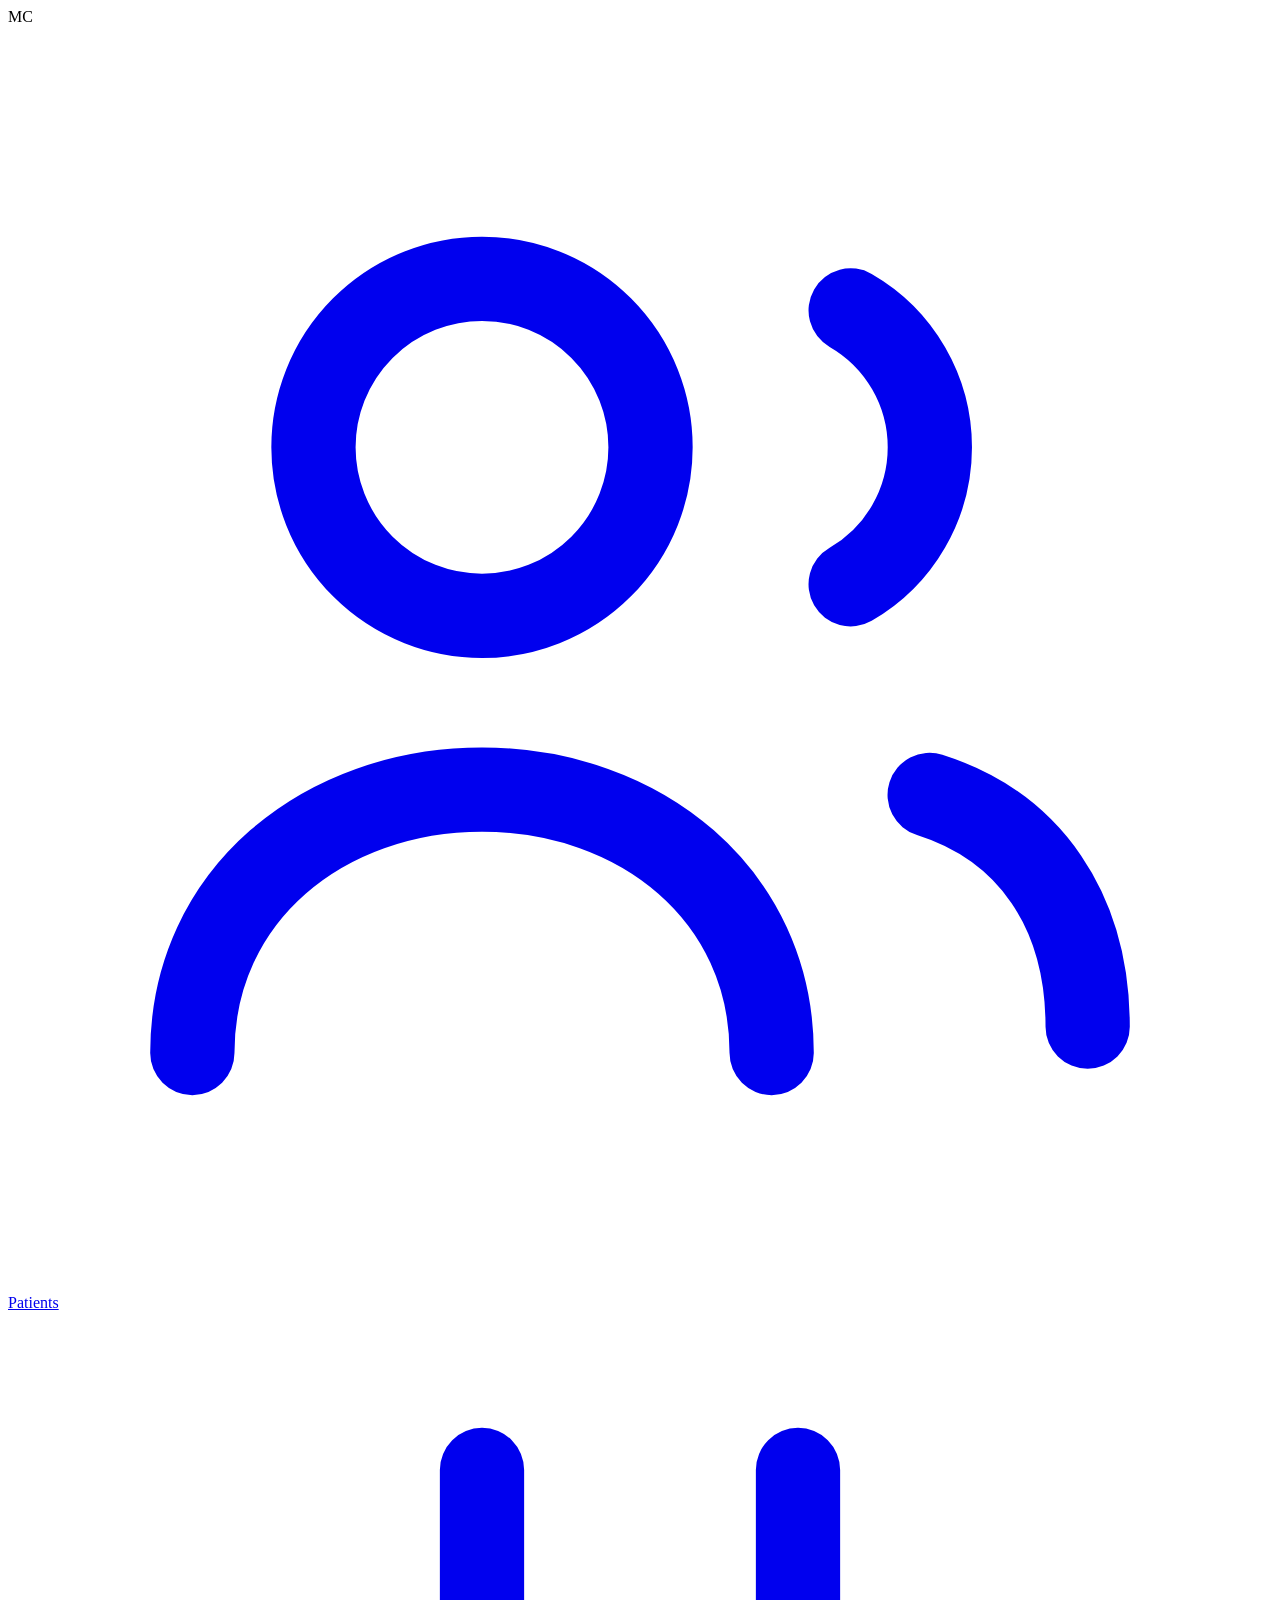
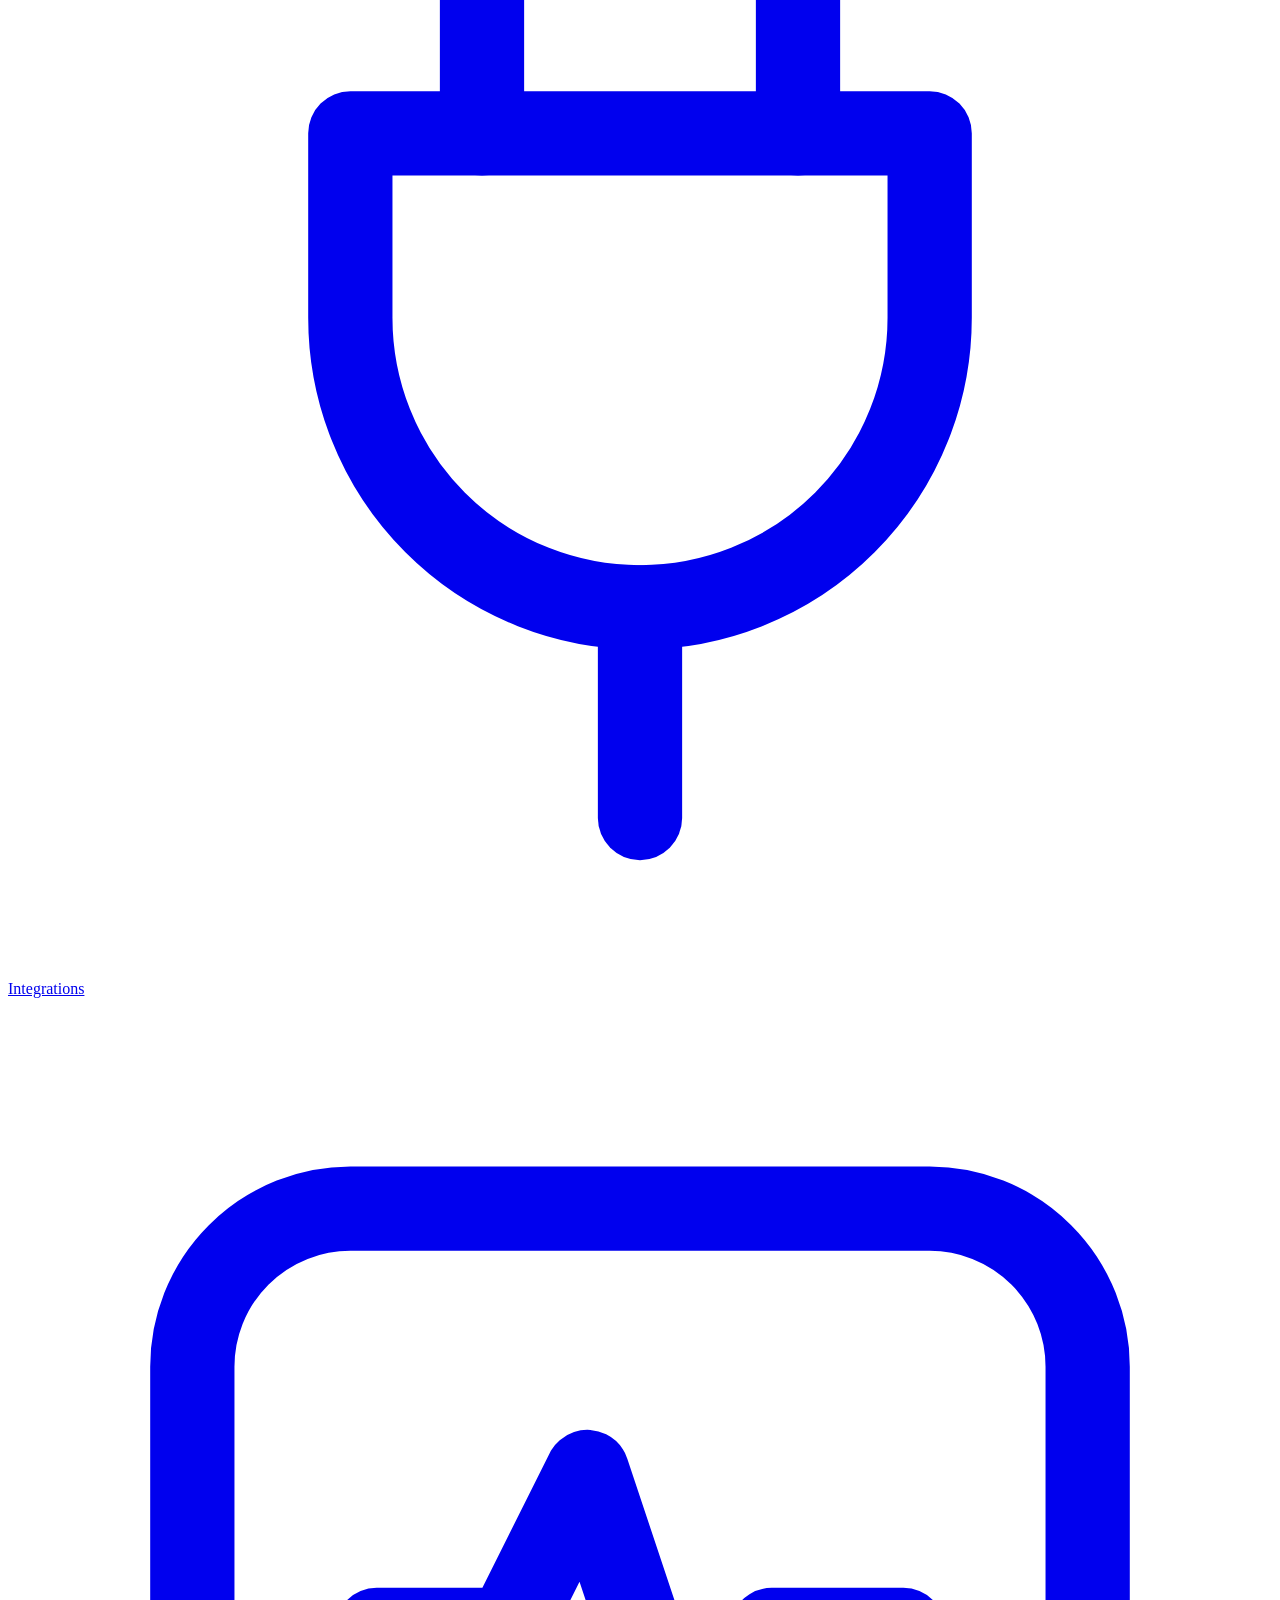
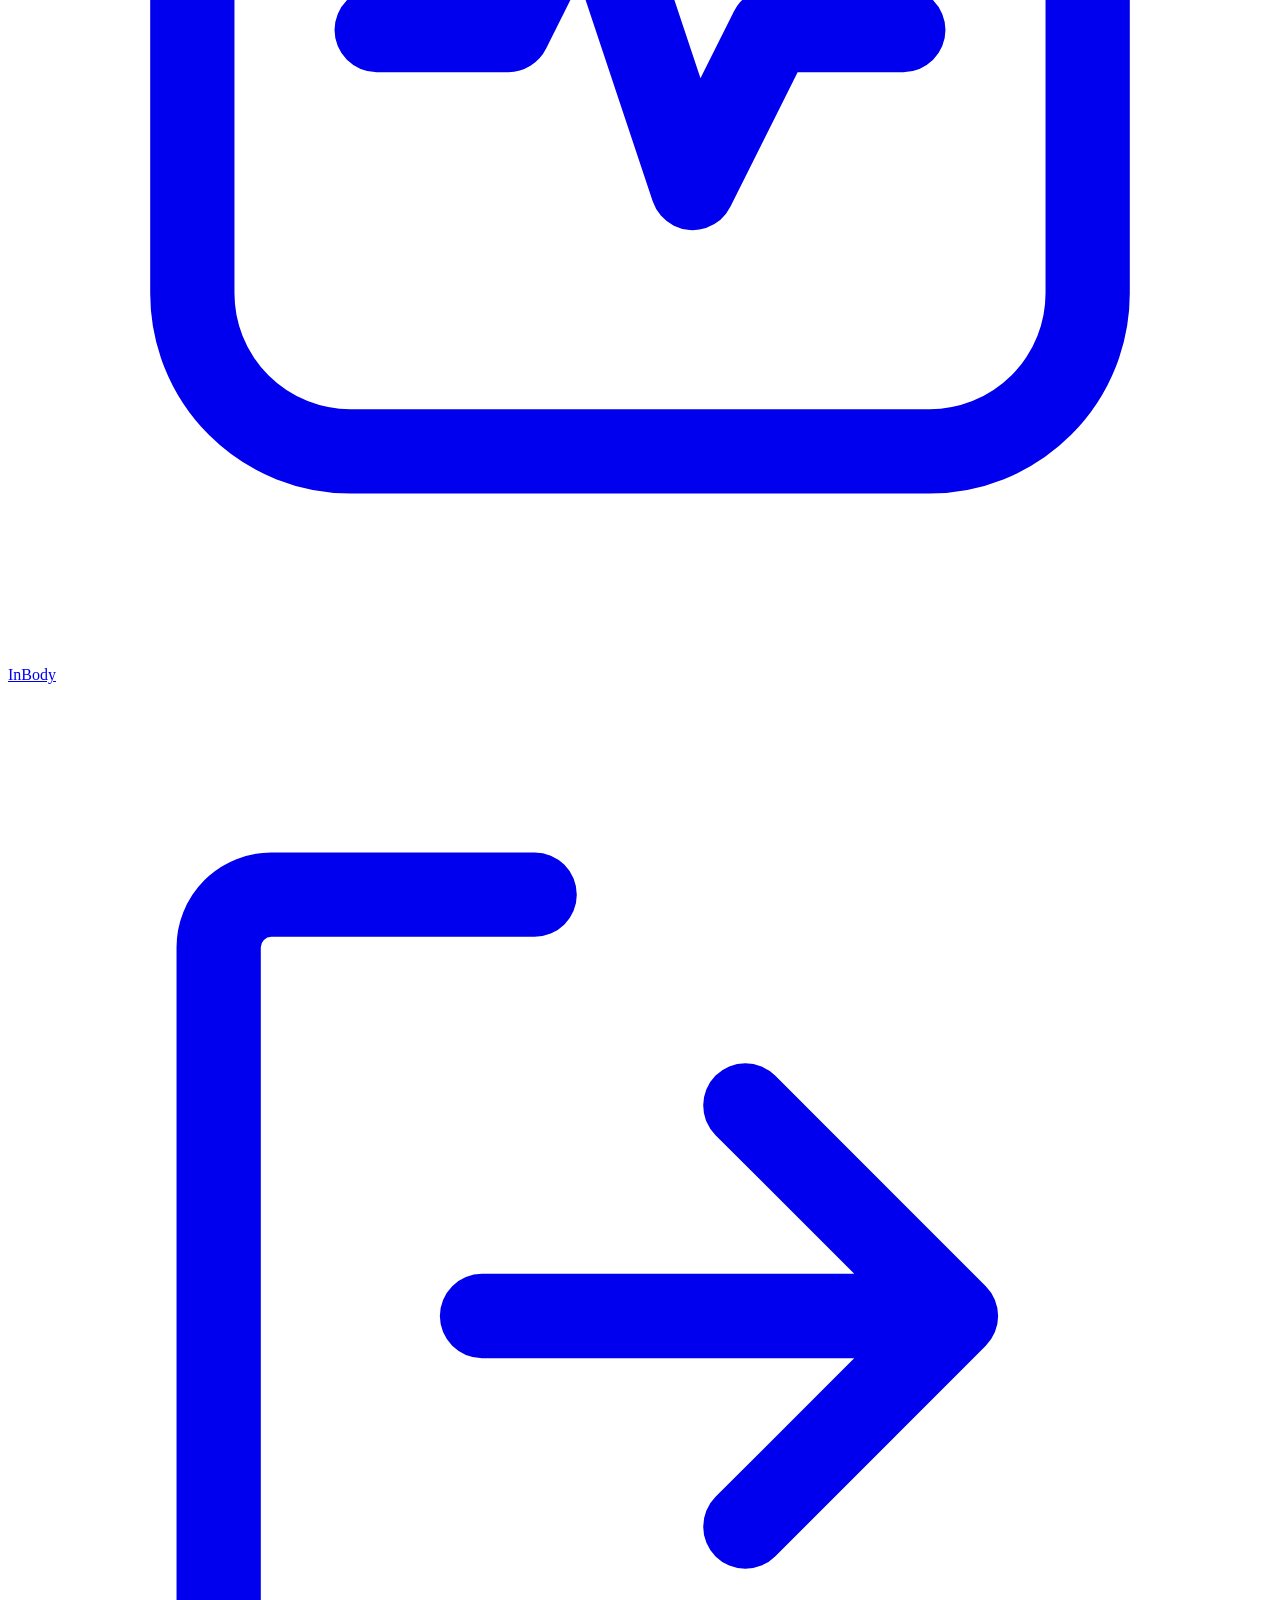
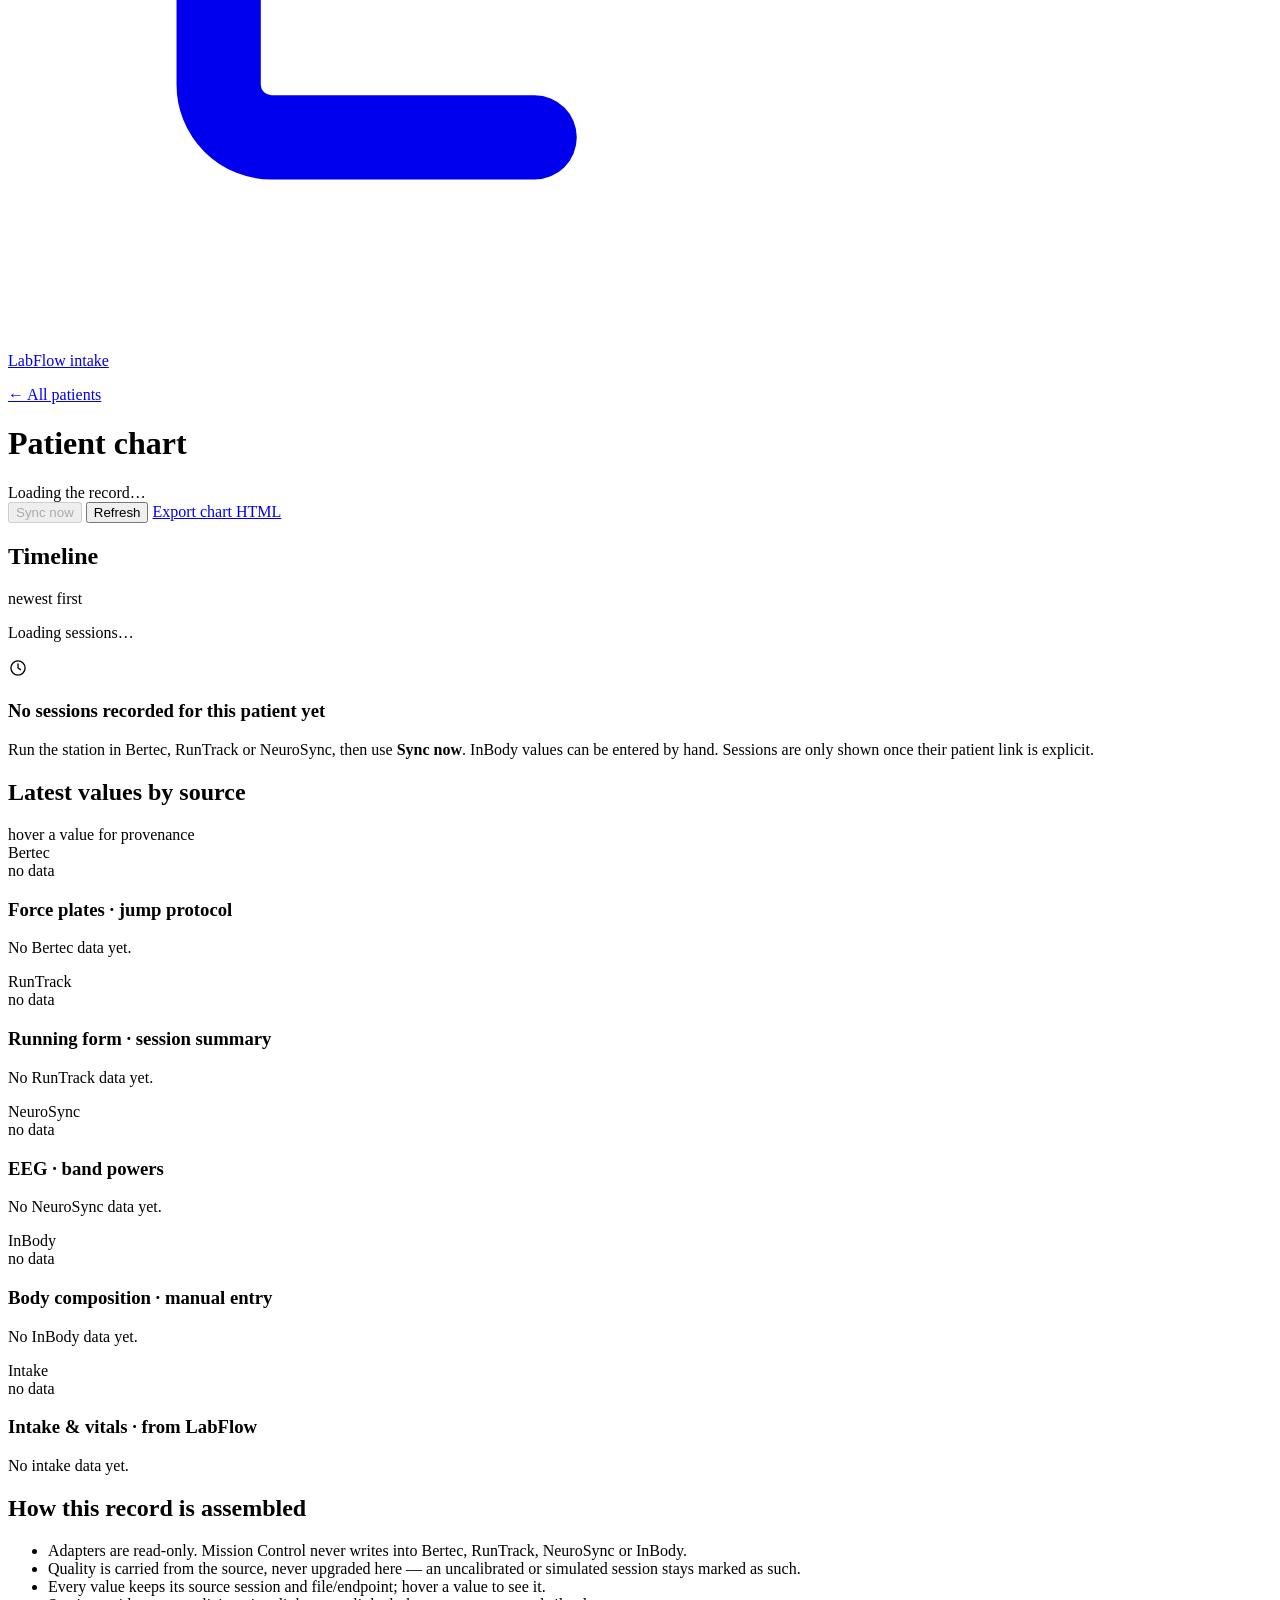
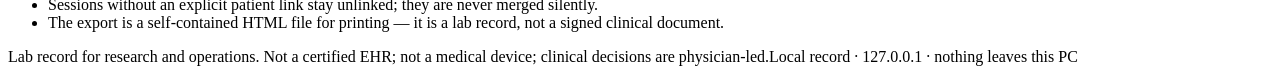
==== labflow/static/mc/patient.html @ cc4bf868 "feat(mc): master admin panel, lab record, API and adapters - mc/schema.py: canonical Observation, me" ====
<!doctype html>
<html lang="en">
<head>
<meta charset="utf-8">
<meta name="viewport" content="width=device-width, initial-scale=1">
<meta name="color-scheme" content="light">
<title>Patient chart — Mission Control</title>
<link rel="stylesheet" href="/static/mc/lab-ui/tokens.css">
<link rel="stylesheet" href="/static/mc/lab-ui/components.css">
<link rel="stylesheet" href="/static/mc/mc.css">
<script src="/static/mc/mc.js" defer></script>
</head>
<body class="lab-bg" data-page="patient">
<div class="shell">
  <nav class="rail" aria-label="Mission Control">
    <div class="brand" title="Mission Control">MC</div>
    <a href="/mc" data-nav title="Patients" aria-label="Patients">
      <svg viewBox="0 0 24 24" aria-hidden="true" fill="none" stroke="currentColor" stroke-width="1.6" stroke-linecap="round" stroke-linejoin="round">
        <circle cx="9" cy="8" r="3.2"></circle><path d="M3.5 19.5c0-3 2.5-5 5.5-5s5.5 2 5.5 5"></path>
        <path d="M16 5.4a3 3 0 0 1 0 5.2M17.5 14.6c1.9.6 3 2.2 3 4.4"></path>
      </svg>
      <span class="lbl">Patients</span>
    </a>
    <a href="/mc/integrations" data-nav title="Integrations" aria-label="Integrations">
      <svg viewBox="0 0 24 24" aria-hidden="true" fill="none" stroke="currentColor" stroke-width="1.6" stroke-linecap="round" stroke-linejoin="round">
        <path d="M9 3v5M15 3v5"></path>
        <path d="M6.5 8h11v3.5a5.5 5.5 0 0 1-11 0V8Z"></path>
        <path d="M12 17v4"></path>
      </svg>
      <span class="lbl">Integrations</span>
    </a>
    <a href="/mc/inbody" data-nav title="InBody manual entry" aria-label="InBody manual entry">
      <svg viewBox="0 0 24 24" aria-hidden="true" fill="none" stroke="currentColor" stroke-width="1.6" stroke-linecap="round" stroke-linejoin="round">
        <rect x="3.5" y="4" width="17" height="16" rx="3"></rect>
        <path d="M7 12h2.5l1.5-3 2 6 1.5-3H17"></path>
      </svg>
      <span class="lbl">InBody</span>
    </a>
    <span class="spacer"></span>
    <a href="/" title="LabFlow intake" aria-label="LabFlow intake">
      <svg viewBox="0 0 24 24" aria-hidden="true" fill="none" stroke="currentColor" stroke-width="1.6" stroke-linecap="round" stroke-linejoin="round">
        <path d="M10 4H5a1 1 0 0 0-1 1v14a1 1 0 0 0 1 1h5"></path>
        <path d="M14 8l4 4-4 4M18 12H9"></path>
      </svg>
      <span class="lbl">LabFlow intake</span>
    </a>
  </nav>

  <main class="main stack">
    <header class="topbar mc-head">
      <div class="titles">
        <p class="small"><a href="/mc">&larr; All patients</a></p>
        <h1 id="chart-name">Patient chart</h1>
        <div class="meta" id="chart-meta">
          <span class="muted">Loading the record&hellip;</span>
        </div>
      </div>
      <div class="tools mc-tools">
        <button id="sync-patient" class="btn" type="button" disabled>Sync now</button>
        <button id="refresh-chart" class="btn" type="button">Refresh</button>
        <a id="export-chart" class="btn primary" href="#" role="button">Export chart HTML</a>
      </div>
    </header>

    <div id="page-notice" class="notice-stack" role="status"></div>

    <section class="card" aria-labelledby="timeline-title">
      <header>
        <h2 id="timeline-title">Timeline</h2>
        <div class="right"><span class="muted small">newest first</span></div>
      </header>
      <p id="chart-stamp" class="muted small">Loading sessions&hellip;</p>
      <ol id="timeline" class="timeline"></ol>
      <div id="timeline-empty" class="empty">
        <div class="icon" aria-hidden="true">
          <svg viewBox="0 0 24 24" width="20" height="20" fill="none" stroke="currentColor" stroke-width="1.6" stroke-linecap="round" stroke-linejoin="round">
            <path d="M12 7v5l3 2"></path><circle cx="12" cy="12" r="8.5"></circle>
          </svg>
        </div>
        <h3>No sessions recorded for this patient yet</h3>
        <p>Run the station in Bertec, RunTrack or NeuroSync, then use <strong>Sync now</strong>. InBody values can be entered by hand. Sessions are only shown once their patient link is explicit.</p>
      </div>
    </section>

    <section aria-labelledby="sources-title">
      <div class="section-head">
        <h2 id="sources-title">Latest values by source</h2>
        <span class="spacer"></span>
        <span class="muted small">hover a value for provenance</span>
      </div>
      <div class="source-grid">
        <section class="card source-card" data-source-card="bertec" aria-labelledby="card-bertec">
          <header>
            <div class="head-left"><span class="src-tag"><i class="dot src-bertec" aria-hidden="true"></i>Bertec</span></div>
            <div class="right"><span class="badge plain" data-role="quality">no data</span></div>
          </header>
          <h3 id="card-bertec" class="card-kicker small muted">Force plates &middot; jump protocol</h3>
          <div class="metric-list" data-role="metrics"><p class="muted small">No Bertec data yet.</p></div>
          <p class="analysis small" data-role="analysis" hidden></p>
          <div class="ai-note" data-role="ai" hidden></div>
          <div class="card-foot" data-role="foot"></div>
        </section>

        <section class="card source-card" data-source-card="runtrack" aria-labelledby="card-runtrack">
          <header>
            <div class="head-left"><span class="src-tag"><i class="dot src-runtrack" aria-hidden="true"></i>RunTrack</span></div>
            <div class="right"><span class="badge plain" data-role="quality">no data</span></div>
          </header>
          <h3 id="card-runtrack" class="card-kicker small muted">Running form &middot; session summary</h3>
          <div class="metric-list" data-role="metrics"><p class="muted small">No RunTrack data yet.</p></div>
          <p class="analysis small" data-role="analysis" hidden></p>
          <div class="ai-note" data-role="ai" hidden></div>
          <div class="card-foot" data-role="foot"></div>
        </section>

        <section class="card source-card" data-source-card="neurosync" aria-labelledby="card-neurosync">
          <header>
            <div class="head-left"><span class="src-tag"><i class="dot src-neurosync" aria-hidden="true"></i>NeuroSync</span></div>
            <div class="right"><span class="badge plain" data-role="quality">no data</span></div>
          </header>
          <h3 id="card-neurosync" class="card-kicker small muted">EEG &middot; band powers</h3>
          <div class="metric-list" data-role="metrics"><p class="muted small">No NeuroSync data yet.</p></div>
          <p class="analysis small" data-role="analysis" hidden></p>
          <div class="ai-note" data-role="ai" hidden></div>
          <div class="card-foot" data-role="foot"></div>
        </section>

        <section class="card source-card" data-source-card="inbody" aria-labelledby="card-inbody">
          <header>
            <div class="head-left"><span class="src-tag"><i class="dot src-inbody" aria-hidden="true"></i>InBody</span></div>
            <div class="right"><span class="badge plain" data-role="quality">no data</span></div>
          </header>
          <h3 id="card-inbody" class="card-kicker small muted">Body composition &middot; manual entry</h3>
          <div class="metric-list" data-role="metrics"><p class="muted small">No InBody data yet.</p></div>
          <p class="analysis small" data-role="analysis" hidden></p>
          <div class="ai-note" data-role="ai" hidden></div>
          <div class="card-foot" data-role="foot"></div>
        </section>

        <section class="card source-card" data-source-card="intake" aria-labelledby="card-intake">
          <header>
            <div class="head-left"><span class="src-tag"><i class="dot src-intake" aria-hidden="true"></i>Intake</span></div>
            <div class="right"><span class="badge plain" data-role="quality">no data</span></div>
          </header>
          <h3 id="card-intake" class="card-kicker small muted">Intake &amp; vitals &middot; from LabFlow</h3>
          <div class="metric-list" data-role="metrics"><p class="muted small">No intake data yet.</p></div>
          <p class="analysis small" data-role="analysis" hidden></p>
          <div class="ai-note" data-role="ai" hidden></div>
          <div class="card-foot" data-role="foot"></div>
        </section>
      </div>
    </section>

    <section class="card quiet" aria-labelledby="assembly-title">
      <header><h2 id="assembly-title">How this record is assembled</h2></header>
      <ul class="bullets small muted">
        <li>Adapters are read-only. Mission Control never writes into Bertec, RunTrack, NeuroSync or InBody.</li>
        <li>Quality is carried from the source, never upgraded here &mdash; an uncalibrated or simulated session stays marked as such.</li>
        <li>Every value keeps its source session and file/endpoint; hover a value to see it.</li>
        <li>Sessions without an explicit patient link stay unlinked; they are never merged silently.</li>
        <li>The export is a self-contained HTML file for printing &mdash; it is a lab record, not a signed clinical document.</li>
      </ul>
    </section>

    <p class="page-foot">Lab record for research and operations. Not a certified EHR; not a medical device; clinical decisions are physician-led.<span class="stamp">Local record &middot; 127.0.0.1 &middot; nothing leaves this PC</span></p>
  </main>
</div>
</body>
</html>
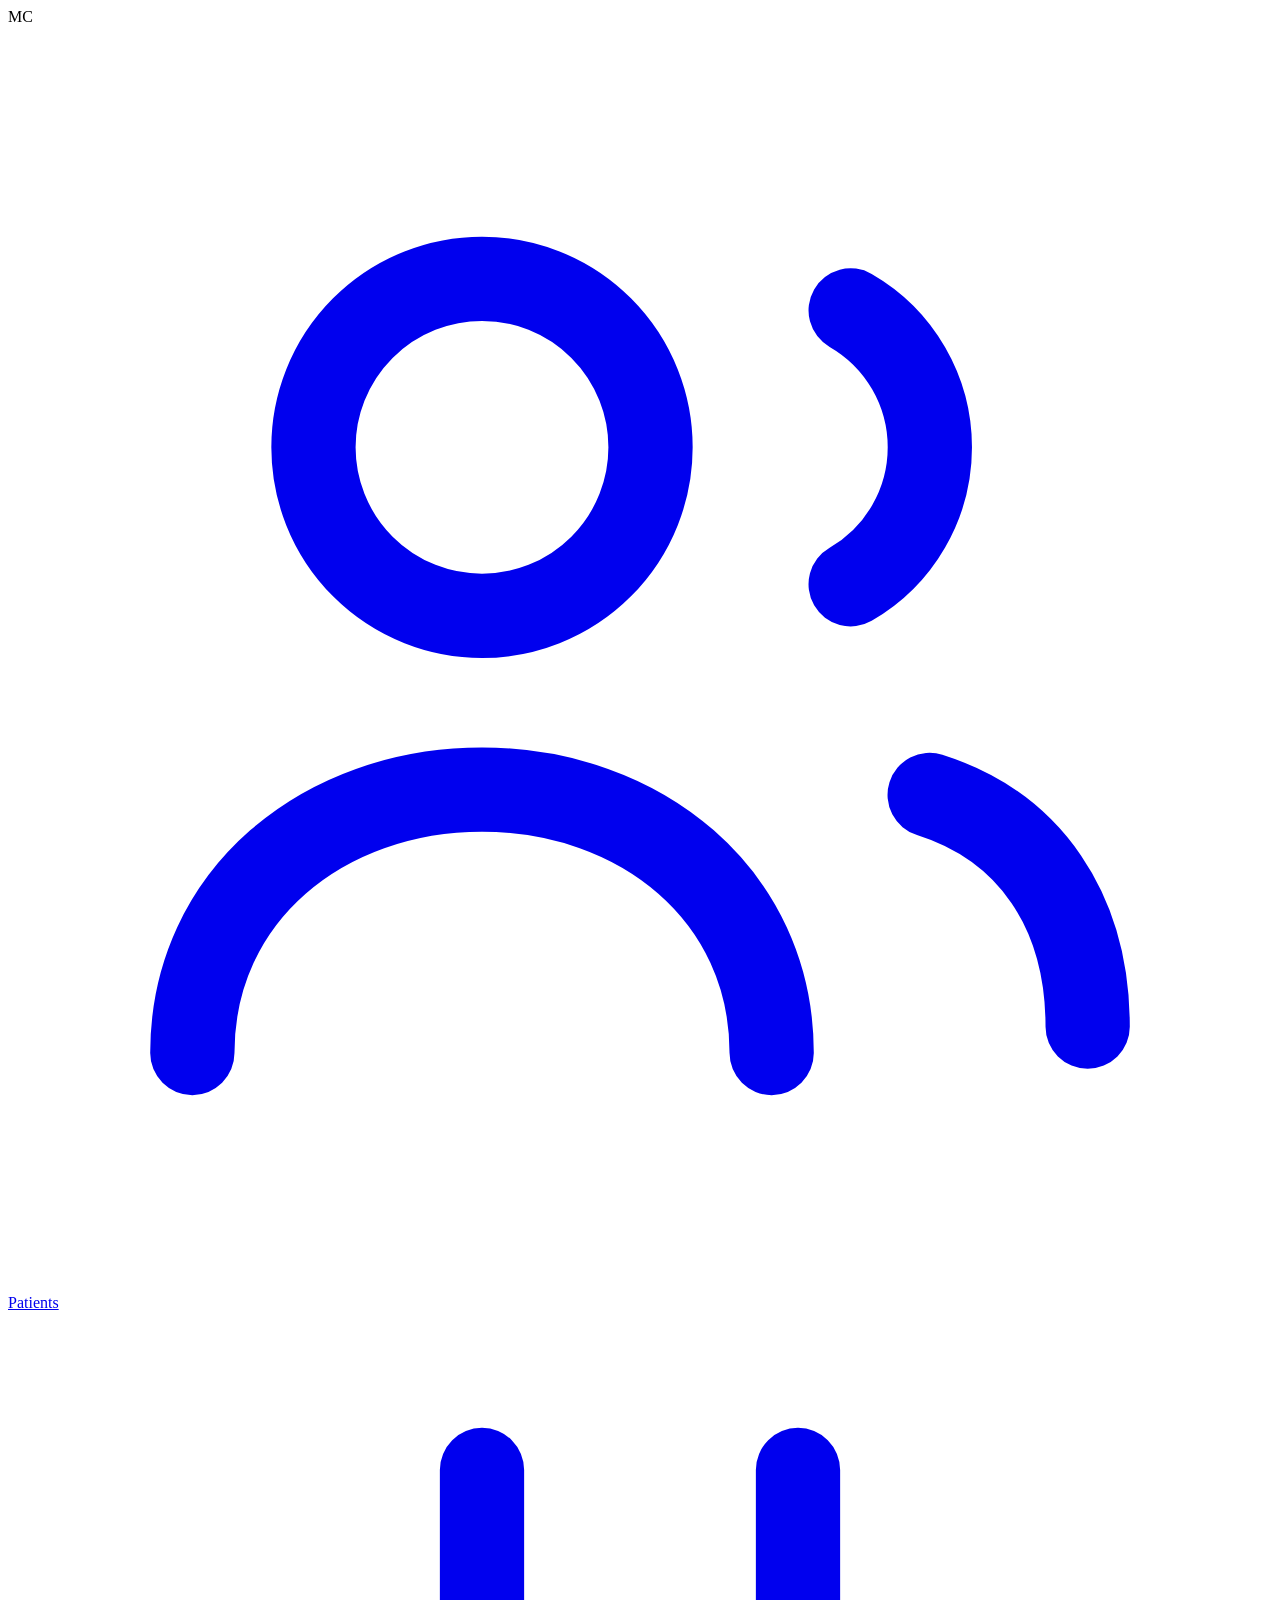
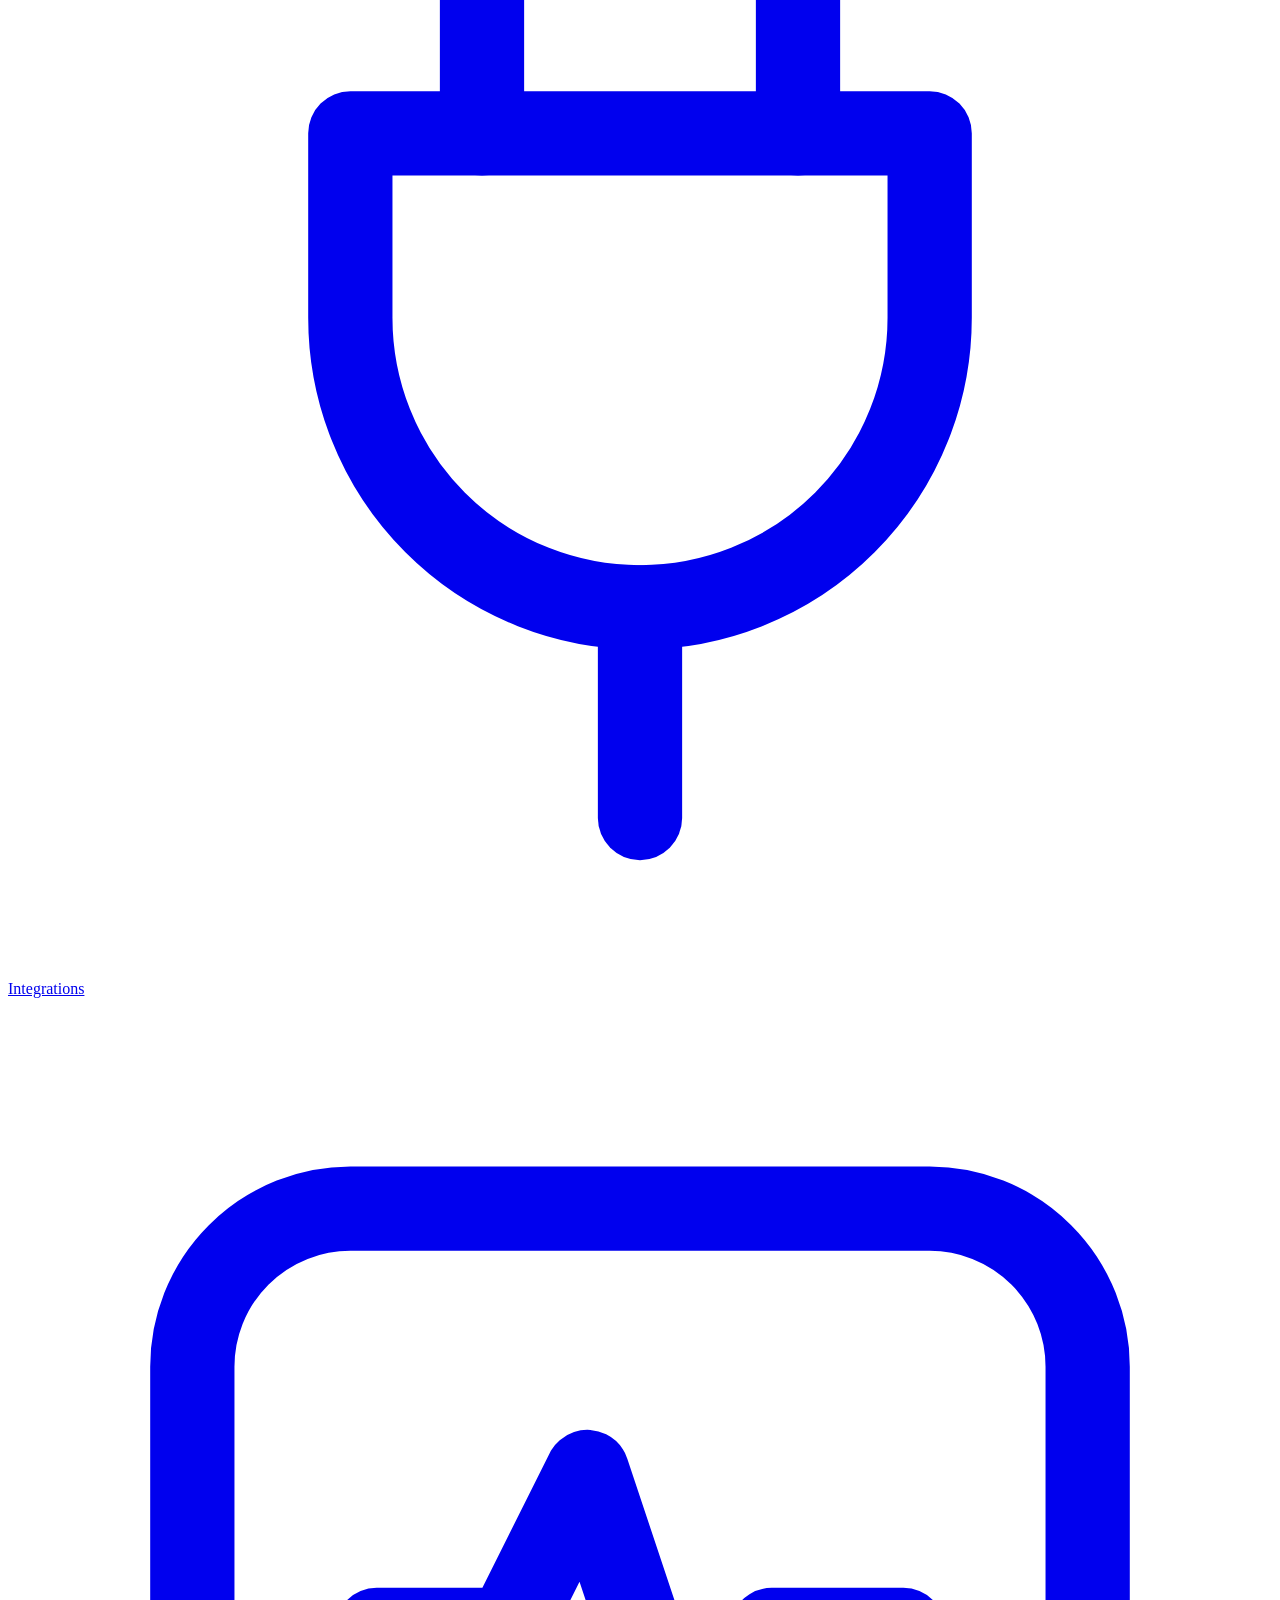
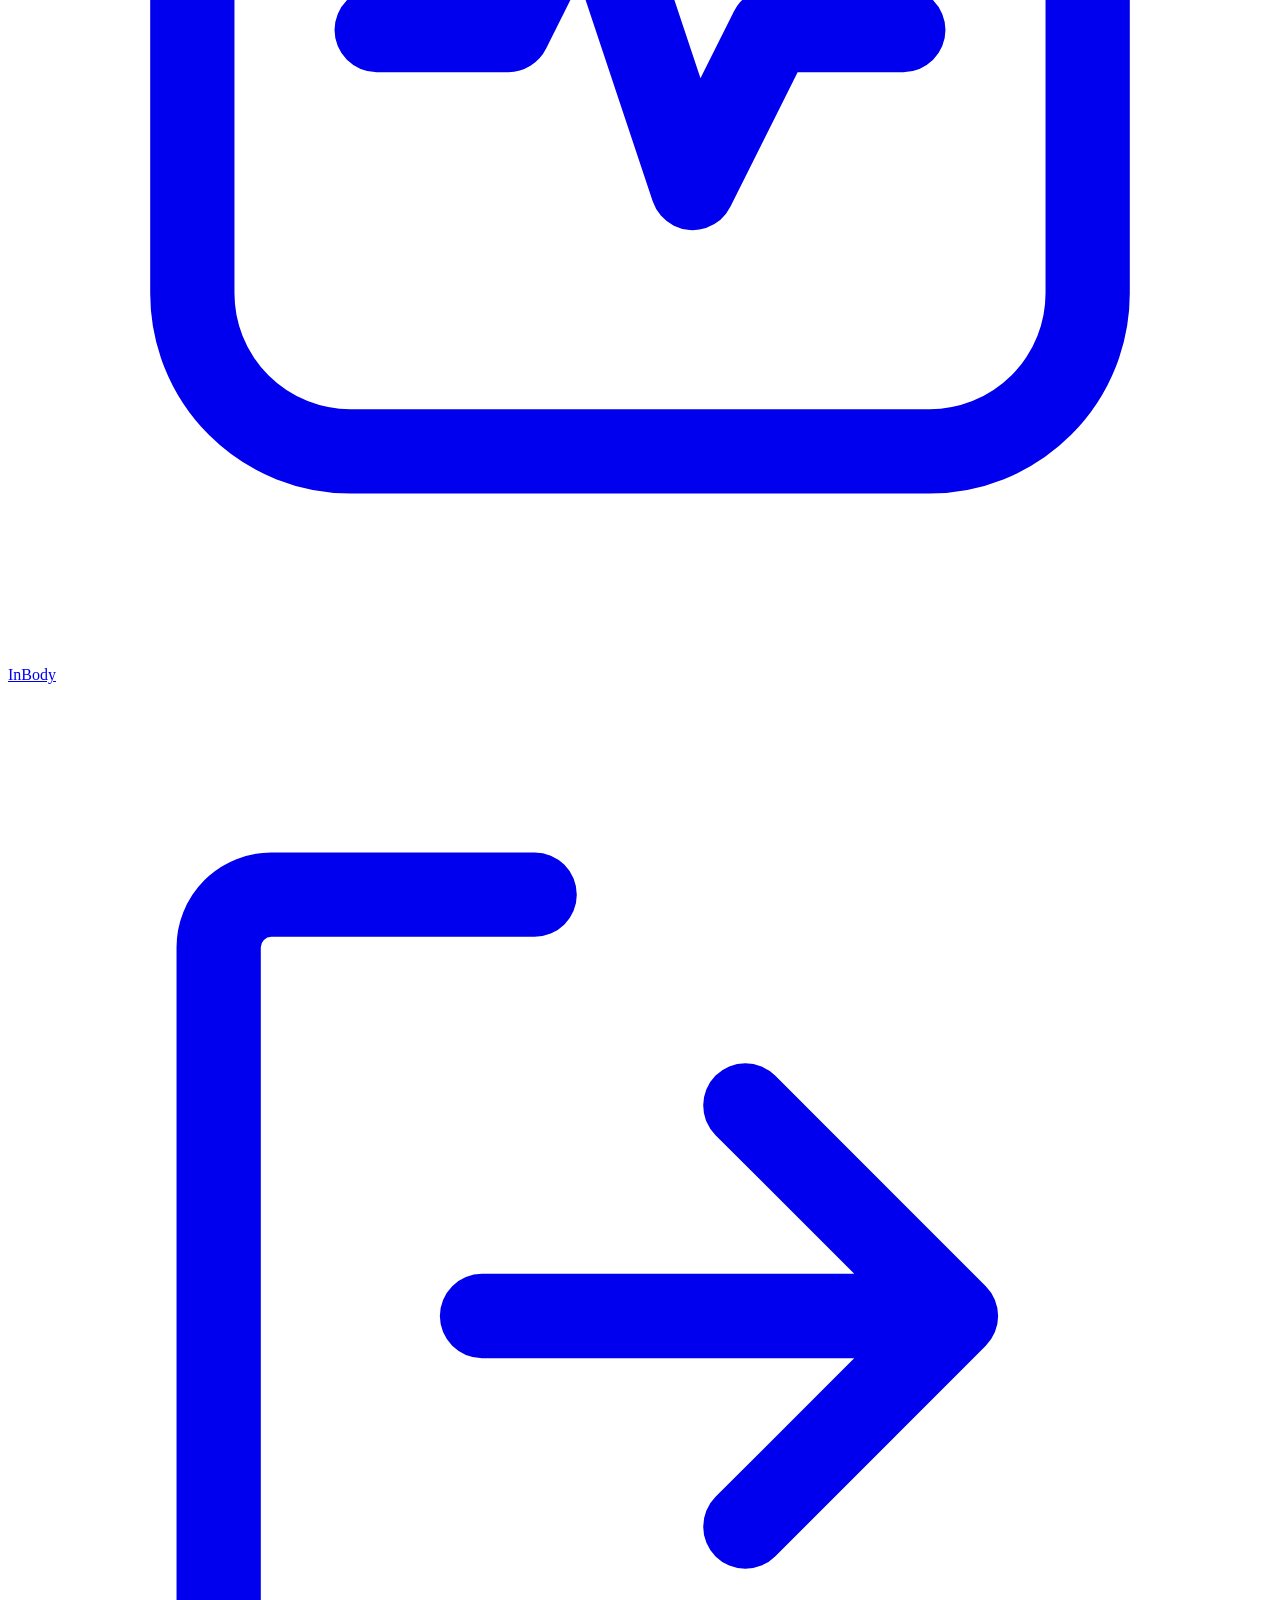
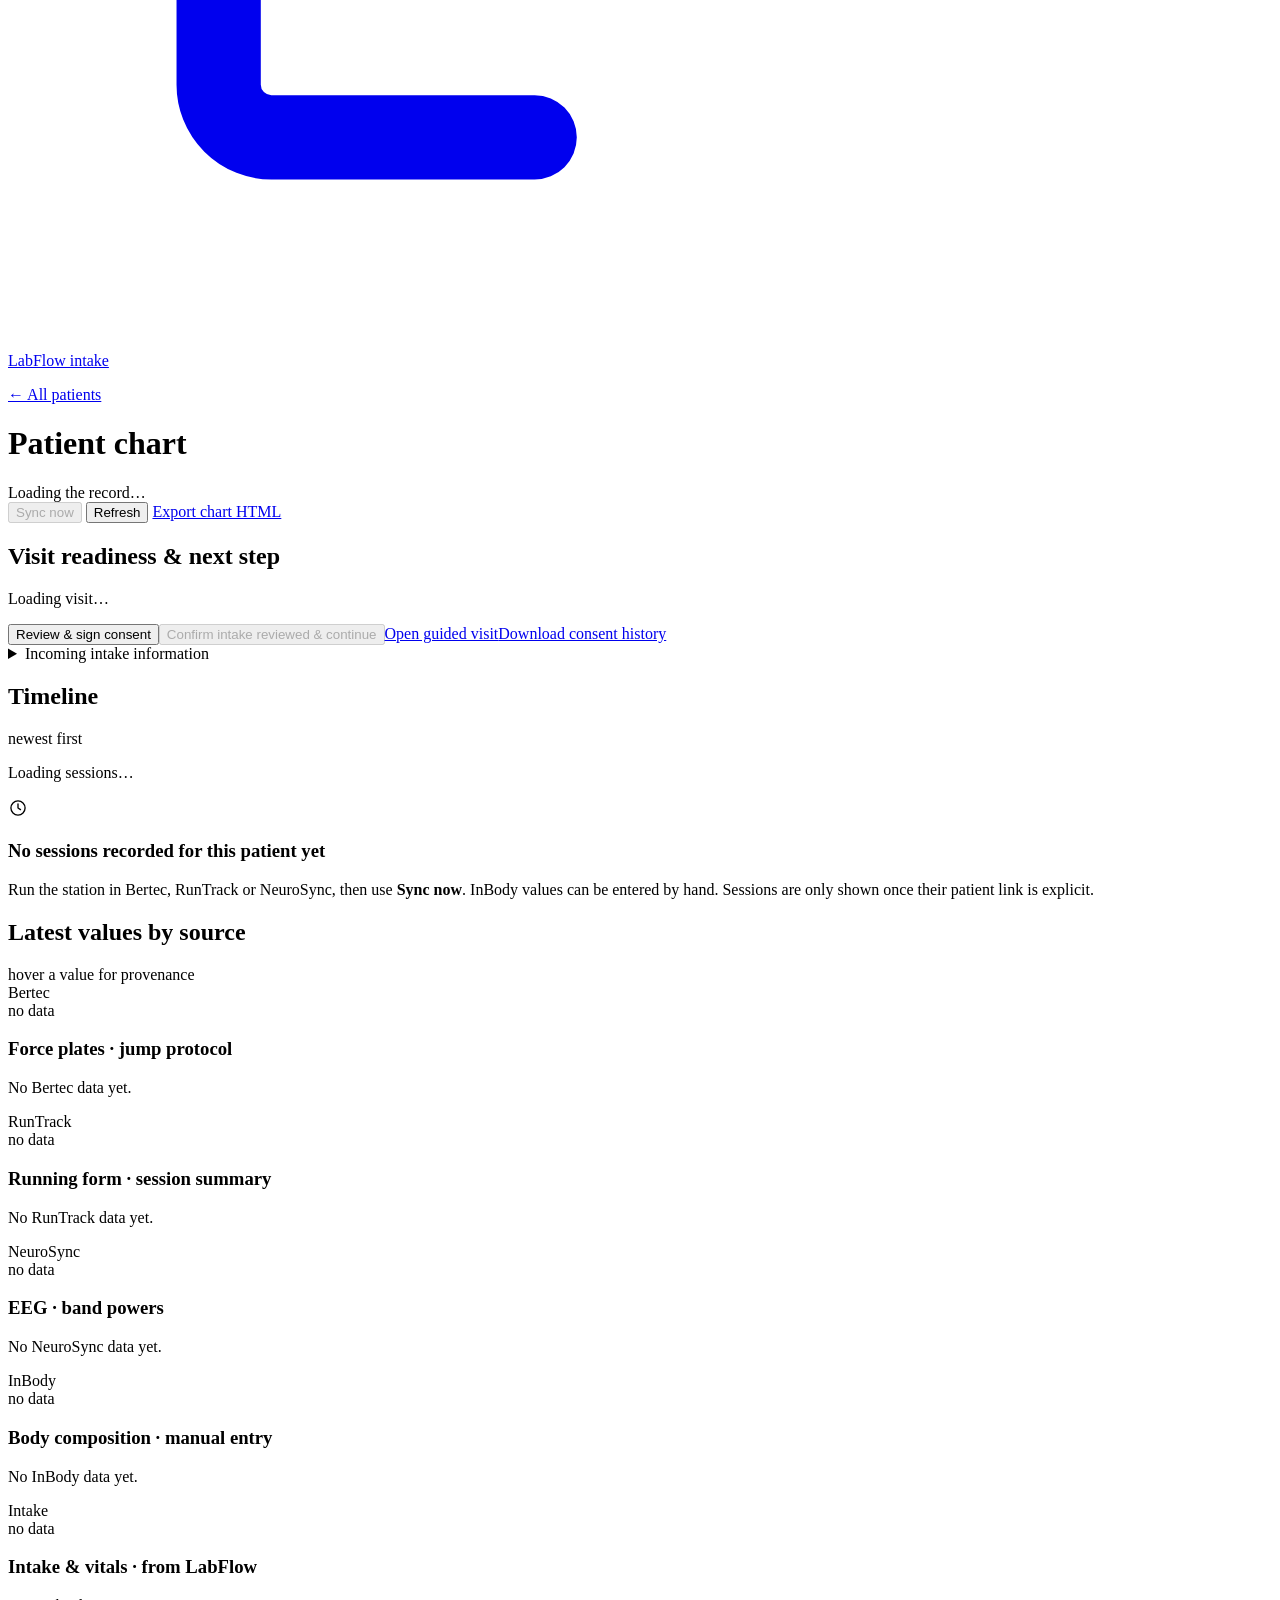
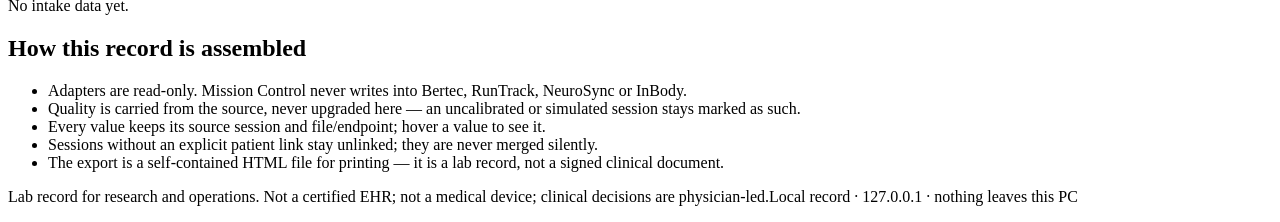
==== commit d3146fed: "Add patient visit workflow, digital consent receipts and assessment binding" ====
--- a/labflow/static/mc/patient.html
+++ b/labflow/static/mc/patient.html
@@ -63,6 +63,25 @@
     </header>
 
     <div id="page-notice" class="notice-stack" role="status"></div>
+
+    <section class="card" aria-labelledby="visit-title">
+      <header><h2 id="visit-title">Visit readiness &amp; next step</h2></header>
+      <div class="pad stack"><p id="visit-next" role="status">Loading visit…</p><p id="consent-state" role="status"></p>
+        <div class="mc-tools"><button id="show-consent" class="btn" type="button">Review &amp; sign consent</button><button id="complete-intake" class="btn primary" type="button" disabled>Confirm intake reviewed &amp; continue</button><a id="guided-visit" class="btn" href="/">Open guided visit</a><a id="consent-receipts" class="btn" href="#" download="consent-receipts.json">Download consent history</a><button id="withdraw-consent" class="btn" type="button" hidden>Record withdrawal</button></div>
+        <details><summary>Incoming intake information</summary><pre id="visit-intake" class="consent-text"></pre></details>
+        <ol id="visit-steps"></ol>
+      </div>
+    </section>
+    <dialog id="consent-dialog" aria-labelledby="consent-title"><form id="consent-form" class="stack">
+      <h2 id="consent-title">Digital consent</h2><p id="consent-patient"></p><p id="consent-version" class="muted"></p>
+      <pre id="consent-document" class="consent-text"></pre>
+      <label class="field">Signing as<select id="signer-role"><option value="patient">Patient</option><option value="authorized_representative">Authorized representative</option></select></label>
+      <label class="field">Signer’s full name<input id="signer-name" required maxlength="120" autocomplete="off"></label>
+      <label class="field">Representative relationship / authority (if applicable)<input id="signer-relationship" maxlength="200"></label>
+      <label><input id="consent-agree" type="checkbox" required> I have read the document above and agree to its terms.</label>
+      <label><input id="consent-electronic" type="checkbox" required> I intend my typed name to be my electronic signature on this document.</label>
+      <p id="consent-message" role="alert"></p><div class="mc-tools"><button id="sign-consent" class="btn primary" type="submit">Sign &amp; save consent</button><button id="close-consent" class="btn" type="button">Close</button></div>
+    </form></dialog>
 
     <section class="card" aria-labelledby="timeline-title">
       <header>
